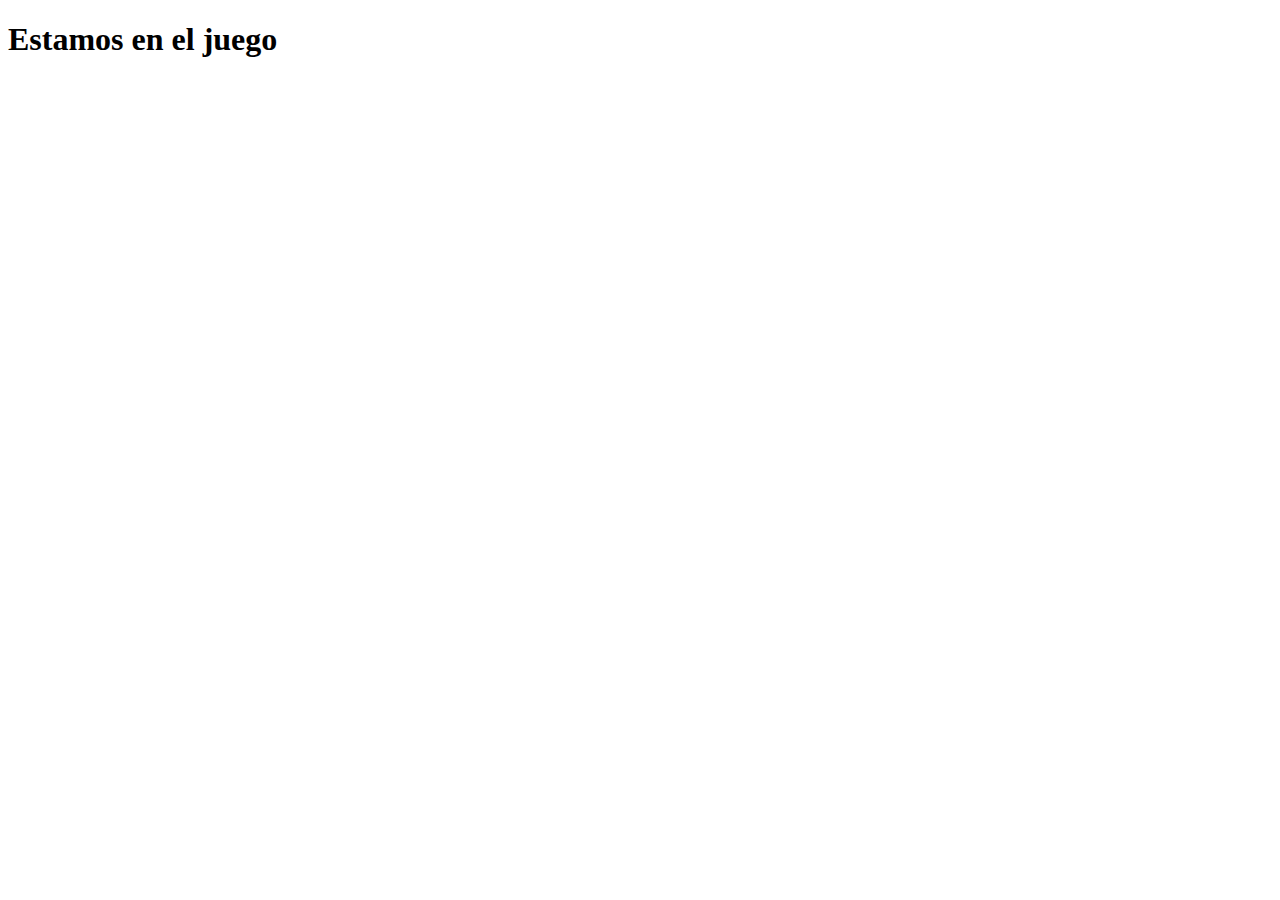
==== gamequiz.html @ ef92182d "Change CSS and get started" ====
<!DOCTYPE html>
<html lang="en">
<head>
    <meta charset="UTF-8">
    <meta http-equiv="X-UA-Compatible" content="IE=edge">
    <meta name="viewport" content="width=device-width, initial-scale=1.0">
    <title>GameQuiz</title>
</head>
<body>
    <header class="main__header">
        <h1>Estamos en el juego</h1>
    </header>
</body>
</html>
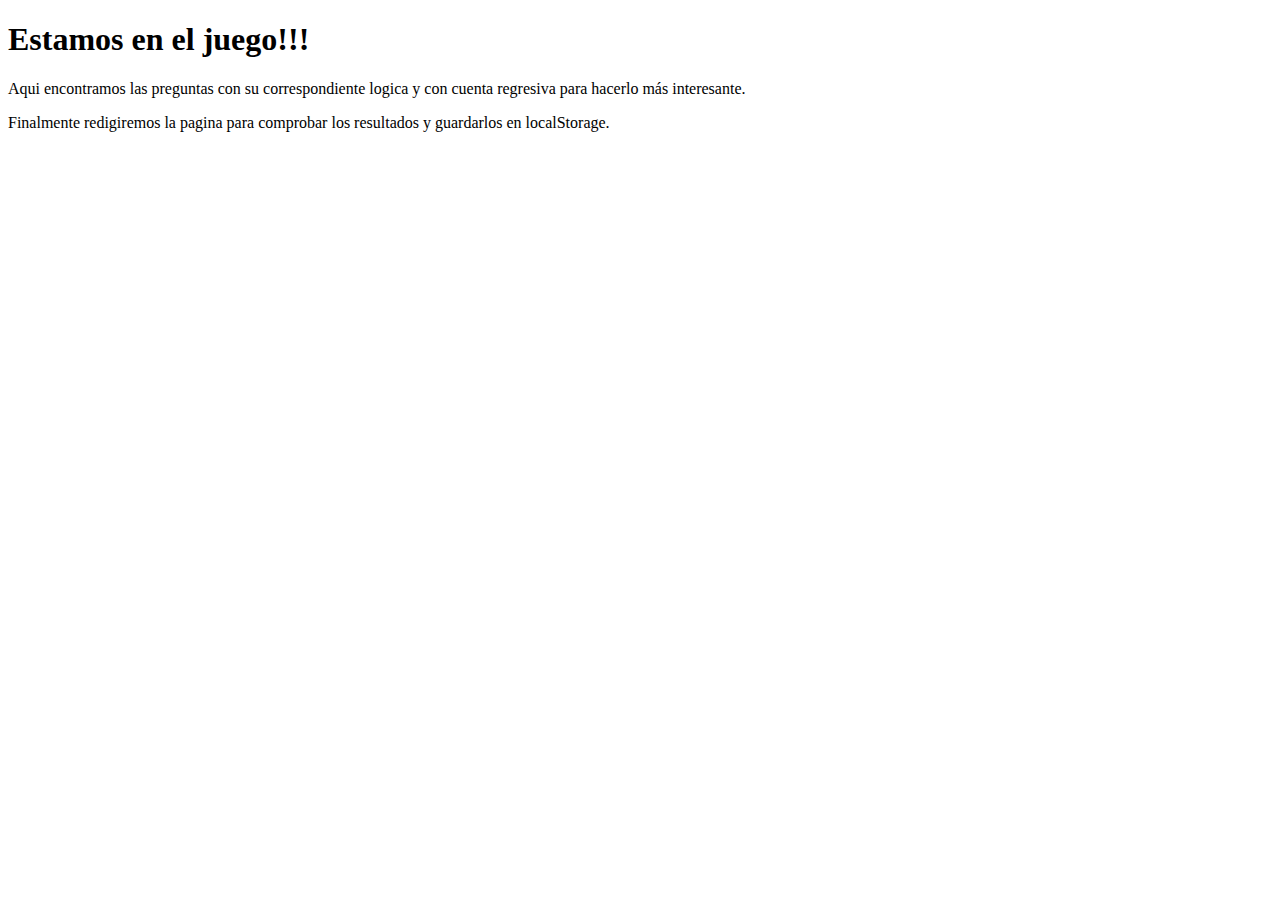
==== commit 93177e3d: "fixed CSS" ====
--- a/gamequiz.html
+++ b/gamequiz.html
@@ -1,14 +1,21 @@
 <!DOCTYPE html>
 <html lang="en">
-<head>
-    <meta charset="UTF-8">
-    <meta http-equiv="X-UA-Compatible" content="IE=edge">
-    <meta name="viewport" content="width=device-width, initial-scale=1.0">
+  <head>
+    <meta charset="UTF-8" />
+    <meta http-equiv="X-UA-Compatible" content="IE=edge" />
+    <meta name="viewport" content="width=device-width, initial-scale=1.0" />
     <title>GameQuiz</title>
-</head>
-<body>
+  </head>
+  <body>
     <header class="main__header">
-        <h1>Estamos en el juego</h1>
+      <h1>Estamos en el juego!!!</h1>
+      <p>
+        Aqui encontramos las preguntas con su correspondiente logica y con
+        cuenta regresiva para hacerlo más interesante.
+      </p>
+      <p>
+        Finalmente redigiremos la pagina para comprobar los resultados y guardarlos en localStorage.  
+      </p>
     </header>
-</body>
-</html>+  </body>
+</html>
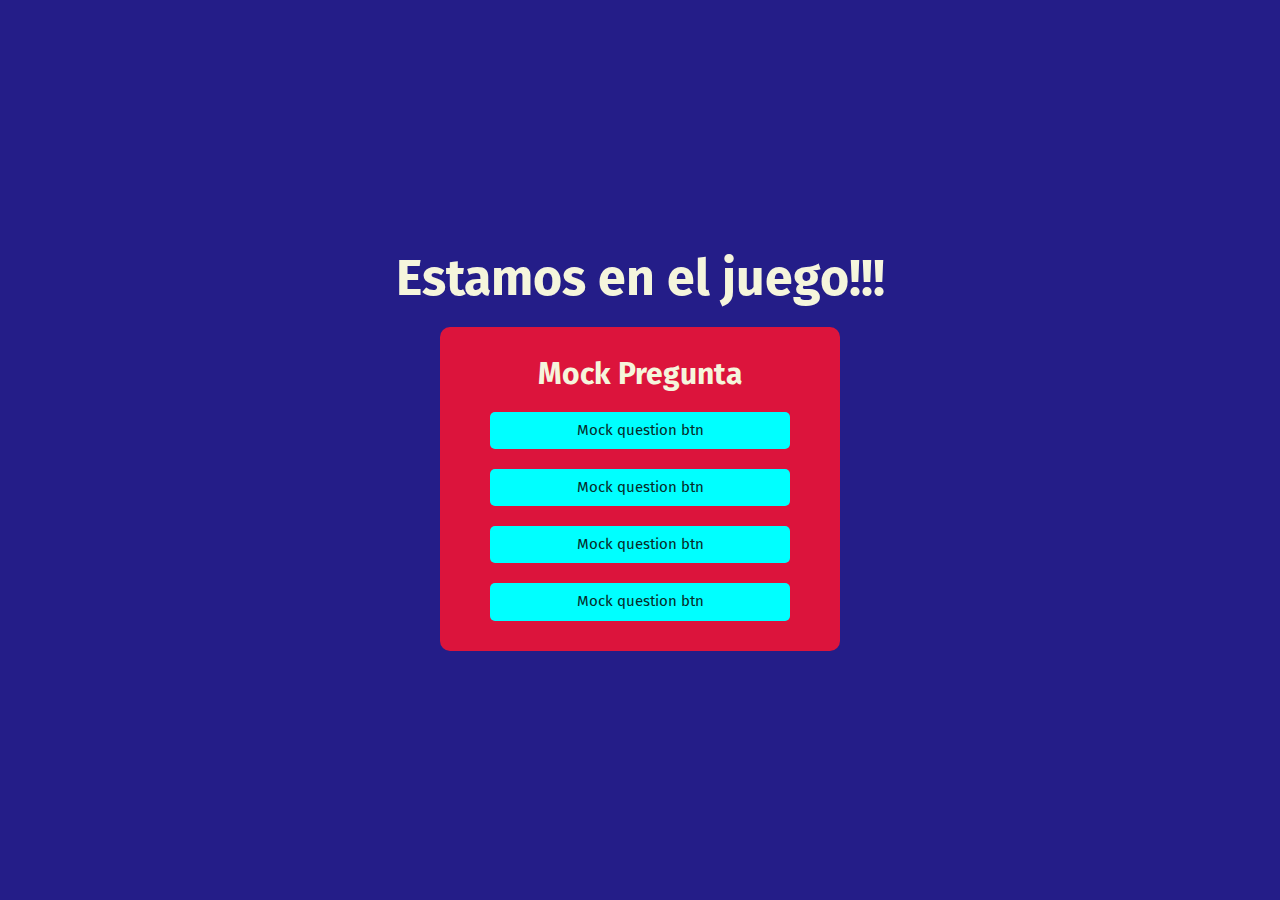
==== commit 265b98f0: "add styles gamequiz and init mediaqueris for responsive" ====
--- a/gamequiz.html
+++ b/gamequiz.html
@@ -4,18 +4,25 @@
     <meta charset="UTF-8" />
     <meta http-equiv="X-UA-Compatible" content="IE=edge" />
     <meta name="viewport" content="width=device-width, initial-scale=1.0" />
+    <link rel="stylesheet" href="CSS/Reset.css  " />
+    <link rel="stylesheet" href="CSS/styles.css" />
+    <script defer src="app.js"></script>
     <title>GameQuiz</title>
   </head>
   <body>
-    <header class="main__header">
-      <h1>Estamos en el juego!!!</h1>
-      <p>
-        Aqui encontramos las preguntas con su correspondiente logica y con
-        cuenta regresiva para hacerlo más interesante.
-      </p>
-      <p>
-        Finalmente redigiremos la pagina para comprobar los resultados y guardarlos en localStorage.  
-      </p>
+    <header class="container__header">
+      <h2>Estamos en el juego!!!</h2>
+      <main class="container__quizz">
+        <section class="container__secction" id="question">
+          <h3>Mock Pregunta</h3>
+          <article class="container__article" id="answer">
+            <button type="button"><p>Mock question btn</p></button>
+            <button type="button"><p>Mock question btn</p></button>
+            <button type="button"><p>Mock question btn</p></button>
+            <button type="button"><p>Mock question btn</p></button>  
+          </article>
+        </section>
+      </main>
     </header>
   </body>
 </html>
--- a/CSS/styles.css
+++ b/CSS/styles.css
@@ -0,0 +1,152 @@
+@import url("https://fonts.googleapis.com/css2?family=Fira+Sans:wght@400;700&display=swap");
+
+/* <---------estilos generales---------> */
+/* el root de paleta de colores no esta elegido. Los colores son de muestra */
+* {
+  box-sizing: border-box;
+}
+html {
+  font-size: 62.5%;
+}
+h1,
+h2,
+h3 {
+  font-family: "Fira Sans", sans-serif;
+  color: beige;
+  margin: 0;
+}
+h1 {
+  font-size: 6rem;
+}
+h2 {
+  font-size: 5rem;
+}
+h3 {
+  font-size: 3rem;
+}
+p {
+  font-family: "Fira Sans", sans-serif;
+  font-size: 1.5rem;
+  margin: 0;
+}
+
+/* <---------index startquiz---------> */
+.container {
+  width: 100vw;
+  height: 100vh;
+  background-color: #241d88;
+  display: flex;
+  align-items: center;
+  justify-content: center;
+}
+
+.container__start {
+  display: flex;
+  flex-direction: column;
+  align-items: center;
+  text-align: center;
+  row-gap: 3rem;
+}
+
+.container__btn {
+  display: flex;
+  justify-content: center;
+  align-items: center;
+}
+
+.container__btn button {
+  height: 8rem;
+  width: 20rem;
+  background-color: #dc143c;
+  border-radius: 1rem 0.2rem;
+  border: none;
+  color: #c7ffdd;
+  font-size: 3rem;
+  font-family: "Fira Sans", sans-serif;
+  font-weight: 400;
+  cursor: pointer;
+}
+.container__btn button:hover {
+  background: #ec627e;
+  color: #00ffff;
+}
+
+.container__btn i {
+  text-decoration: none;
+  color: #062b29;
+}
+
+/* <---------gamequiz---------> */
+
+.container__header {
+  background-color: #241d88;
+  width: 100vw;
+  height: 100vh;
+  display: flex;
+  flex-direction: column;
+  justify-content: center;
+  align-items: center;
+  row-gap: 2rem;
+  text-align: center;
+}
+
+.container__quizz {
+  width: 25rem;
+  padding: 3rem;
+  border-radius: 1rem;
+  background-color: #dc143c;
+}
+.container__secction {
+  display: flex;
+  flex-direction: column;
+  align-items: center;
+  row-gap: 2rem;
+}
+.container__article {
+  display: flex;
+  flex-direction: column;
+  align-items: center;
+  row-gap: 2rem;
+}
+.container__article button {
+  background: aqua;
+  color: #062b29;
+  width: 15rem;
+  border-radius: 0.5rem;
+  border: none;
+  padding: 1rem 2rem;
+}
+.container__article button:hover {
+  background: rgb(130, 255, 213);
+  cursor: pointer;
+}
+
+/* -----respnsive media queries------ */
+
+
+@media screen and (min-width: 600px), screen and (orientation: landscape) {
+  h1 {
+    font-size: 8rem;
+  }
+  .container__btn button {
+    height: 10rem;
+    width: 24rem;
+    font-size: 3.5rem;
+  }
+  .container__quizz {
+    width: 40rem;
+  }
+  .container__article button {
+    width: 30rem;
+  }
+}
+@media screen and (min-width: 1200px) {
+  h1 {
+    font-size: 8rem;
+  }
+  .container__btn button {
+    height: 10rem;
+    width: 24rem;
+    font-size: 3.5rem;
+  }
+}
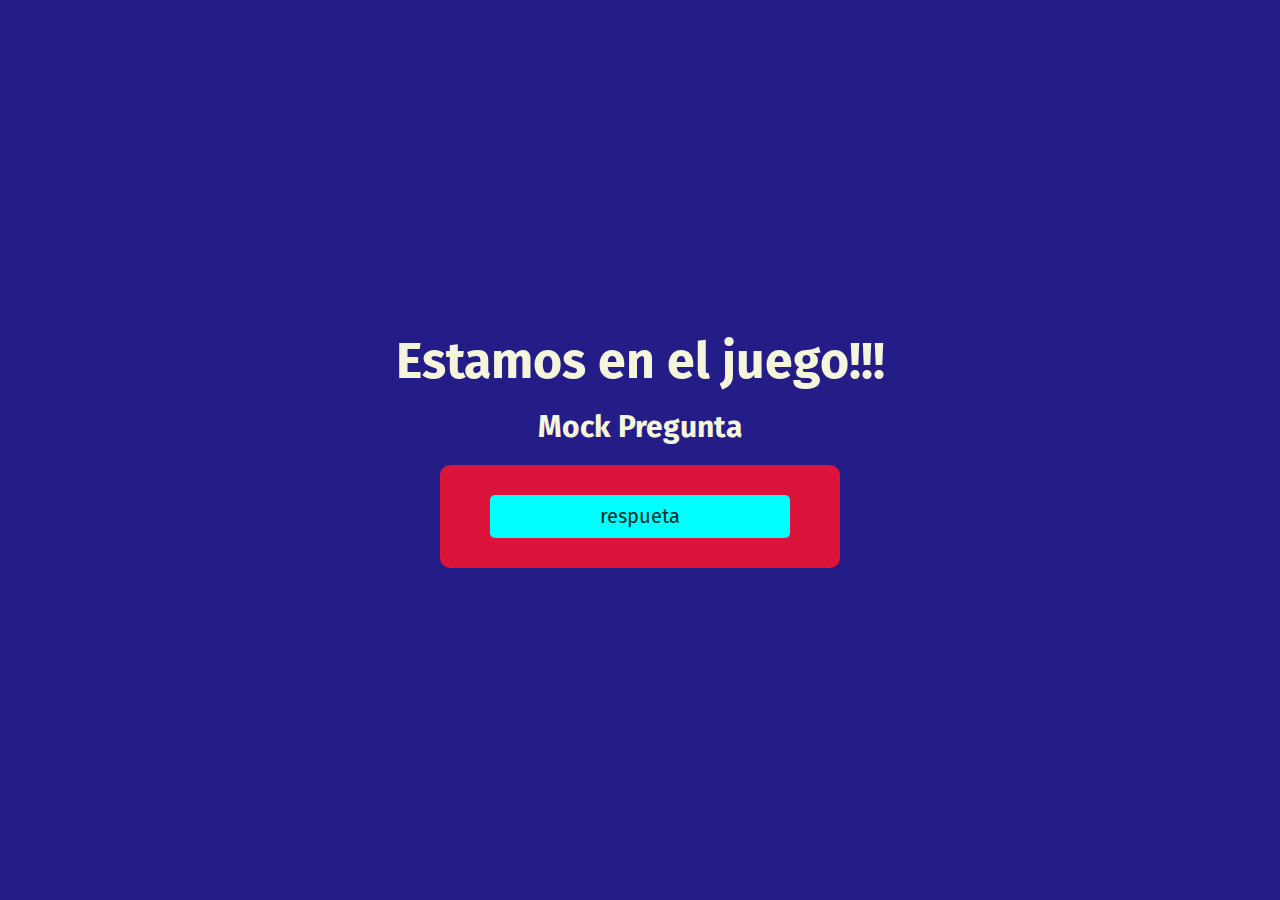
==== commit 8fdc099d: "add instert questions and answers" ====
--- a/gamequiz.html
+++ b/gamequiz.html
@@ -6,20 +6,20 @@
     <meta name="viewport" content="width=device-width, initial-scale=1.0" />
     <link rel="stylesheet" href="CSS/Reset.css  " />
     <link rel="stylesheet" href="CSS/styles.css" />
-    <script defer src="app.js"></script>
+    <script defer src="./scripts/gamequiz.js" type="module"></script>
+
     <title>GameQuiz</title>
   </head>
   <body>
     <header class="container__header">
       <h2>Estamos en el juego!!!</h2>
+      <h3 id="question">Mock Pregunta</h3>
       <main class="container__quizz">
-        <section class="container__secction" id="question">
-          <h3>Mock Pregunta</h3>
-          <article class="container__article" id="answer">
-            <button type="button"><p>Mock question btn</p></button>
-            <button type="button"><p>Mock question btn</p></button>
-            <button type="button"><p>Mock question btn</p></button>
-            <button type="button"><p>Mock question btn</p></button>  
+        <section class="container__secction">
+          <article class="container__article" id="answers">
+            <button class="contaner__btn">respueta</button><!-- <template id="rootanswers"> 
+
+            </template> -->
           </article>
         </section>
       </main>
--- a/CSS/styles.css
+++ b/CSS/styles.css
@@ -91,7 +91,7 @@
 }
 
 .container__quizz {
-  width: 25rem;
+  width: 30rem;
   padding: 3rem;
   border-radius: 1rem;
   background-color: #dc143c;
@@ -111,10 +111,12 @@
 .container__article button {
   background: aqua;
   color: #062b29;
-  width: 15rem;
+  width: 20rem;
   border-radius: 0.5rem;
   border: none;
   padding: 1rem 2rem;
+  font-family: "Fira Sans", sans-serif;
+  font-size: 2rem;
 }
 .container__article button:hover {
   background: rgb(130, 255, 213);
@@ -122,7 +124,6 @@
 }
 
 /* -----respnsive media queries------ */
-
 
 @media screen and (min-width: 600px), screen and (orientation: landscape) {
   h1 {
